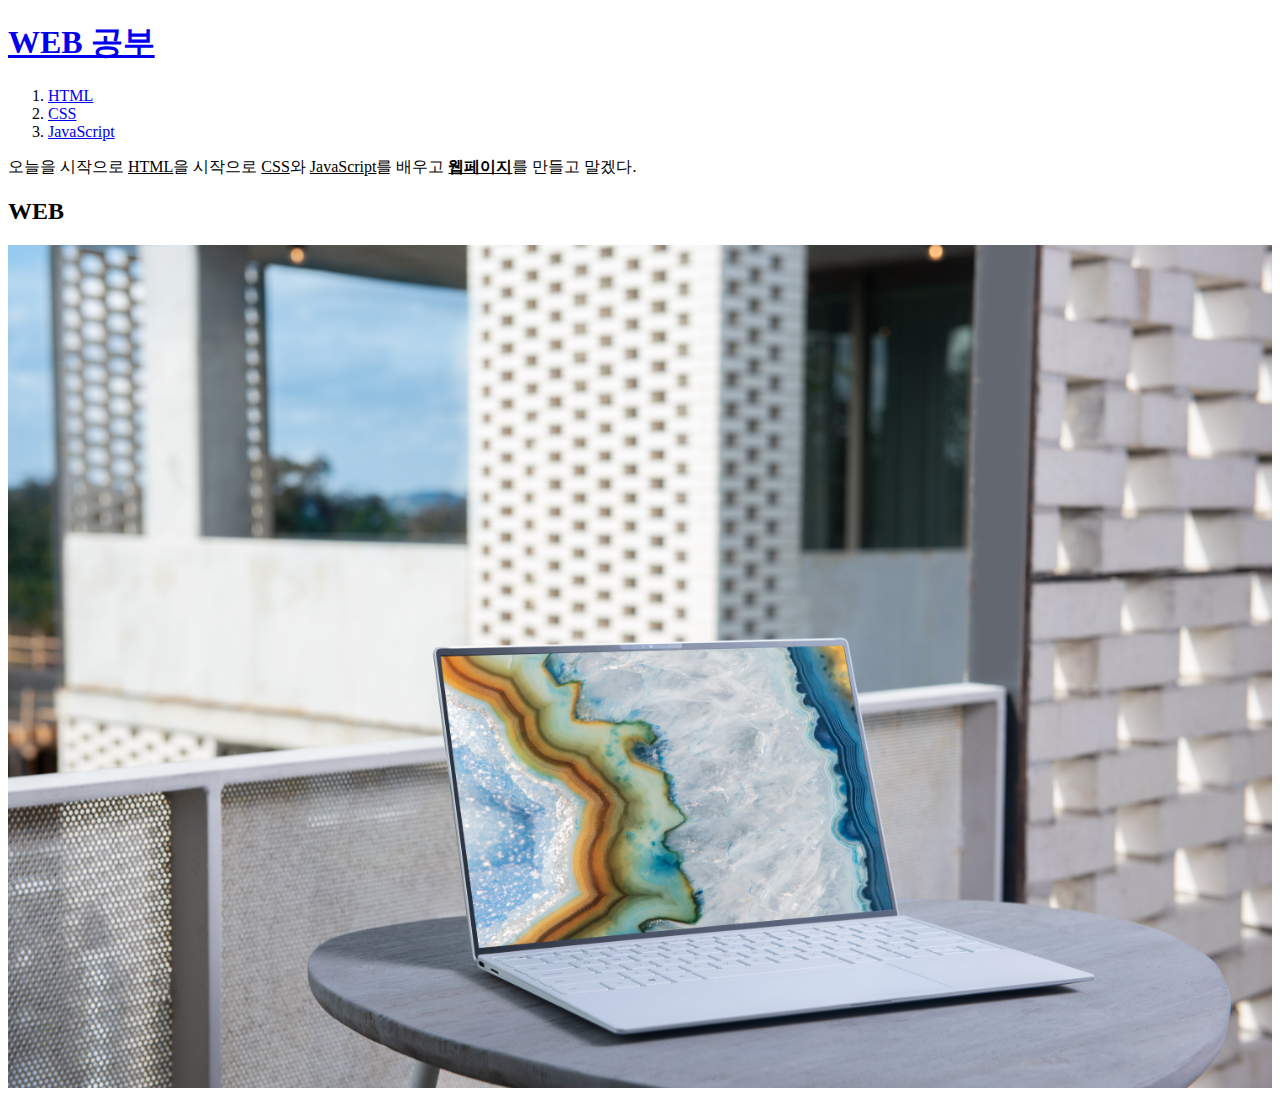
==== index.html @ 2a1bf912 "first version" ====
<!doctype html>
<html>
<head>
  <title>WEB - Home</title>
  <meta charset="utf-8">
</head>

<body>
  <h1><a href="index.html">WEB 공부</a></h1>
  <ol>
    <li><a href="1.html">HTML</a></li>
    <li><a href="2.html">CSS</a></li>
    <li><a href="3.html">JavaScript</a></li>
  </ol>
  오늘을 시작으로 <u>HTML</u>을 시작으로 <u>CSS</u>와 <u>JavaScript</u>를 배우고
  <strong><u>웹페이지</u></strong>를 만들고 말겠다.
  <h2>WEB</h2>
  <img src="coding.jpg" width="100%">
</body>
</html>
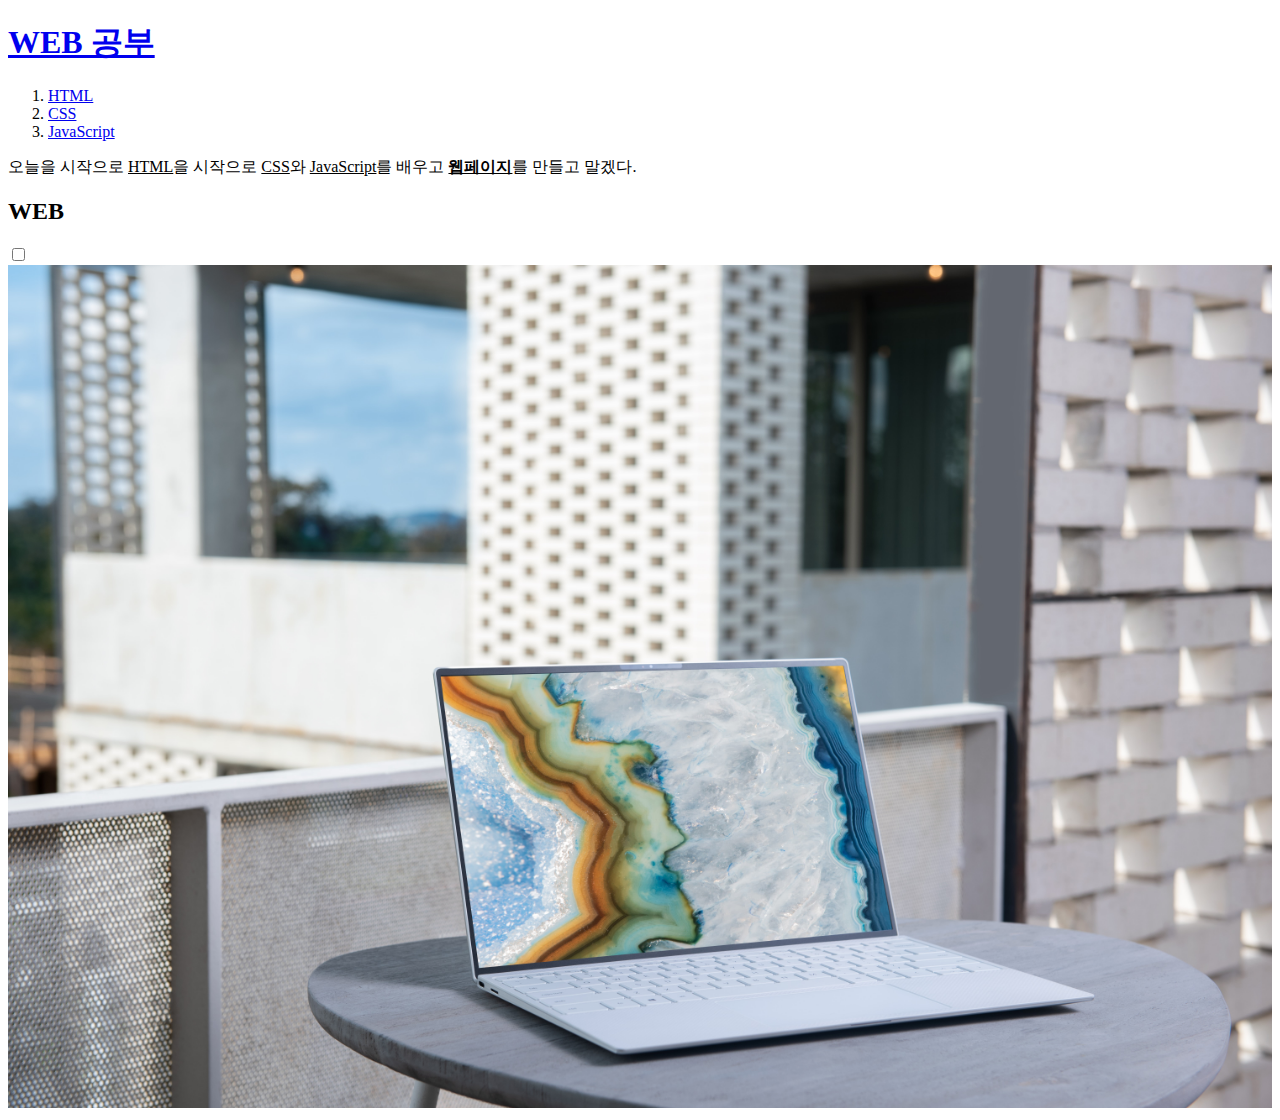
==== commit fe94dd6f: "2" ====
--- a/index.html
+++ b/index.html
@@ -15,6 +15,27 @@
   오늘을 시작으로 <u>HTML</u>을 시작으로 <u>CSS</u>와 <u>JavaScript</u>를 배우고
   <strong><u>웹페이지</u></strong>를 만들고 말겠다.
   <h2>WEB</h2>
+  <input type="checkbox">
   <img src="coding.jpg" width="100%">
+
+  <div id="disqus_thread"></div>
+<script>
+    /**
+    *  RECOMMENDED CONFIGURATION VARIABLES: EDIT AND UNCOMMENT THE SECTION BELOW TO INSERT DYNAMIC VALUES FROM YOUR PLATFORM OR CMS.
+    *  LEARN WHY DEFINING THESE VARIABLES IS IMPORTANT: https://disqus.com/admin/universalcode/#configuration-variables    */
+    /*
+    var disqus_config = function () {
+    this.page.url = PAGE_URL;  // Replace PAGE_URL with your page's canonical URL variable
+    this.page.identifier = PAGE_IDENTIFIER; // Replace PAGE_IDENTIFIER with your page's unique identifier variable
+    };
+    */
+    (function() { // DON'T EDIT BELOW THIS LINE
+    var d = document, s = d.createElement('script');
+    s.src = 'https://web0-11.disqus.com/embed.js';
+    s.setAttribute('data-timestamp', +new Date());
+    (d.head || d.body).appendChild(s);
+    })();
+</script>
+<noscript>Please enable JavaScript to view the <a href="https://disqus.com/?ref_noscript">comments powered by Disqus.</a></noscript>
 </body>
 </html>
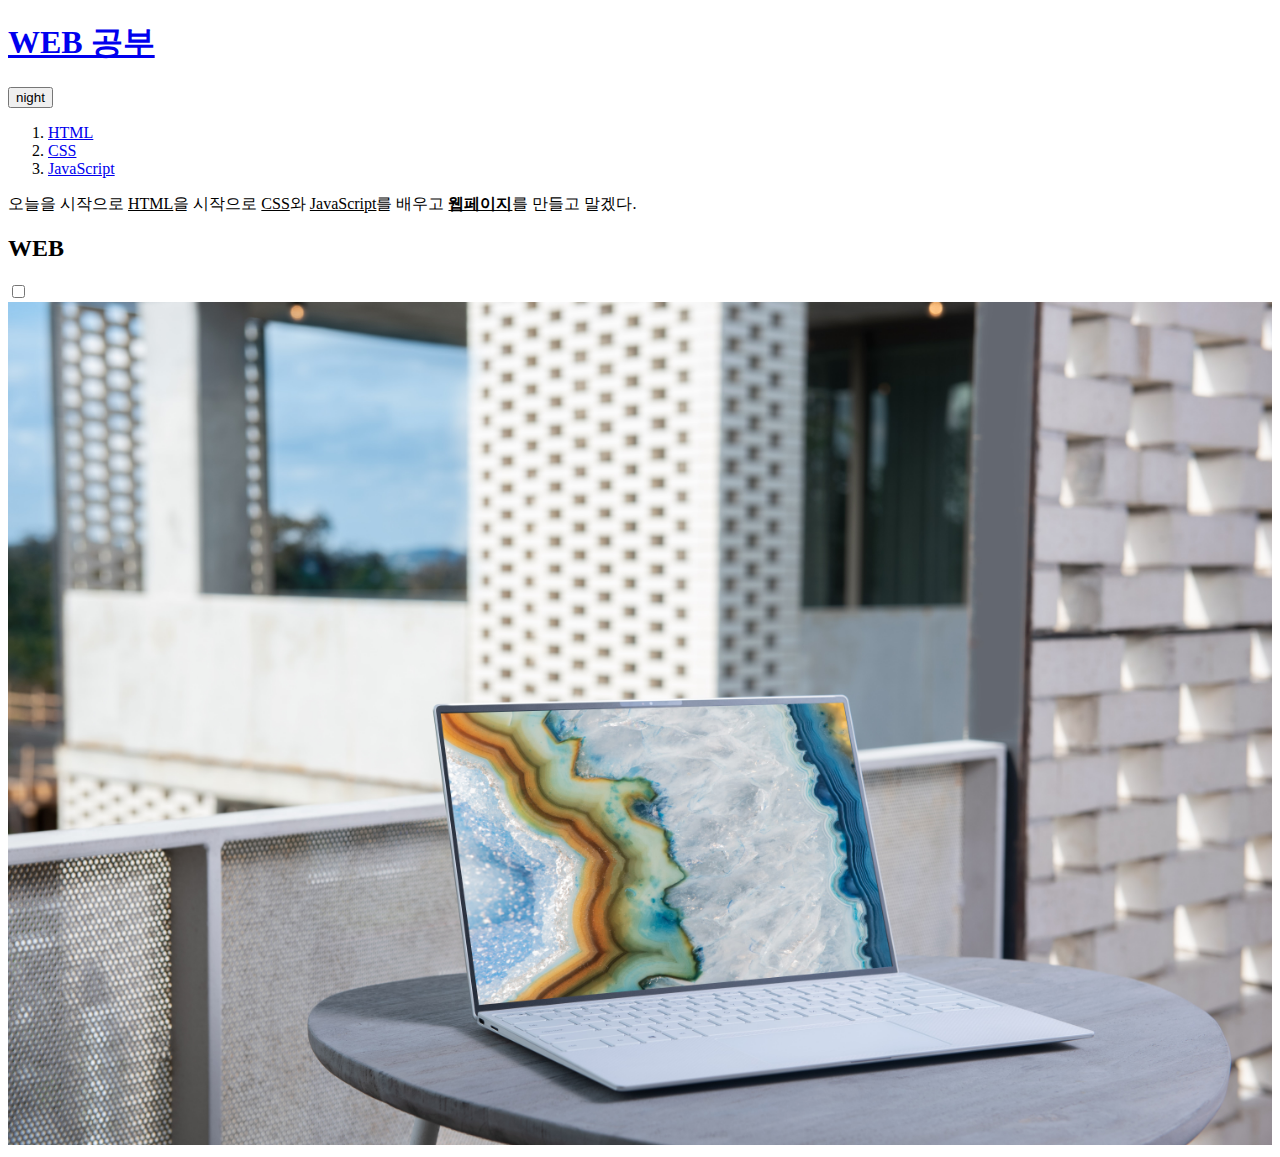
==== commit ad91adad: "Add files via upload" ====
--- a/index.html
+++ b/index.html
@@ -1,41 +1,46 @@
 <!doctype html>
 <html>
-<head>
-  <title>WEB - Home</title>
-  <meta charset="utf-8">
-</head>
+  <head>
+    <title>WEB - Home</title>
+    <meta charset="utf-8">
+    <script src="https://ajax.googleapis.com/ajax/libs/jquery/3.6.0/jquery.min.js"></script>
+    <script src="colors.js"></script>
+  </head>
 
-<body>
-  <h1><a href="index.html">WEB 공부</a></h1>
-  <ol>
-    <li><a href="1.html">HTML</a></li>
-    <li><a href="2.html">CSS</a></li>
-    <li><a href="3.html">JavaScript</a></li>
-  </ol>
-  오늘을 시작으로 <u>HTML</u>을 시작으로 <u>CSS</u>와 <u>JavaScript</u>를 배우고
-  <strong><u>웹페이지</u></strong>를 만들고 말겠다.
-  <h2>WEB</h2>
-  <input type="checkbox">
-  <img src="coding.jpg" width="100%">
+  <body>
+    <h1><a href="index.html">WEB 공부</a></h1>
+    <input id="night_day" type="button" value="night" onclick="
+    nightDayHandler(this);
+    ">
+    <ol>
+      <li><a href="1.html">HTML</a></li>
+      <li><a href="2.html">CSS</a></li>
+      <li><a href="3.html">JavaScript</a></li>
+    </ol>
+    오늘을 시작으로 <u>HTML</u>을 시작으로 <u>CSS</u>와 <u>JavaScript</u>를 배우고
+    <strong><u>웹페이지</u></strong>를 만들고 말겠다.
+    <h2>WEB</h2>
+    <input type="checkbox">
+    <img src="coding.jpg" width="100%">
 
-  <div id="disqus_thread"></div>
-<script>
-    /**
-    *  RECOMMENDED CONFIGURATION VARIABLES: EDIT AND UNCOMMENT THE SECTION BELOW TO INSERT DYNAMIC VALUES FROM YOUR PLATFORM OR CMS.
-    *  LEARN WHY DEFINING THESE VARIABLES IS IMPORTANT: https://disqus.com/admin/universalcode/#configuration-variables    */
-    /*
-    var disqus_config = function () {
-    this.page.url = PAGE_URL;  // Replace PAGE_URL with your page's canonical URL variable
-    this.page.identifier = PAGE_IDENTIFIER; // Replace PAGE_IDENTIFIER with your page's unique identifier variable
-    };
-    */
-    (function() { // DON'T EDIT BELOW THIS LINE
-    var d = document, s = d.createElement('script');
-    s.src = 'https://web0-11.disqus.com/embed.js';
-    s.setAttribute('data-timestamp', +new Date());
-    (d.head || d.body).appendChild(s);
-    })();
-</script>
-<noscript>Please enable JavaScript to view the <a href="https://disqus.com/?ref_noscript">comments powered by Disqus.</a></noscript>
-</body>
+    <div id="disqus_thread"></div>
+  <script>
+      /**
+      *  RECOMMENDED CONFIGURATION VARIABLES: EDIT AND UNCOMMENT THE SECTION BELOW TO INSERT DYNAMIC VALUES FROM YOUR PLATFORM OR CMS.
+      *  LEARN WHY DEFINING THESE VARIABLES IS IMPORTANT: https://disqus.com/admin/universalcode/#configuration-variables    */
+      /*
+      var disqus_config = function () {
+      this.page.url = PAGE_URL;  // Replace PAGE_URL with your page's canonical URL variable
+      this.page.identifier = PAGE_IDENTIFIER; // Replace PAGE_IDENTIFIER with your page's unique identifier variable
+      };
+      */
+      (function() { // DON'T EDIT BELOW THIS LINE
+      var d = document, s = d.createElement('script');
+      s.src = 'https://web0-11.disqus.com/embed.js';
+      s.setAttribute('data-timestamp', +new Date());
+      (d.head || d.body).appendChild(s);
+      })();
+  </script>
+  <noscript>Please enable JavaScript to view the <a href="https://disqus.com/?ref_noscript">comments powered by Disqus.</a></noscript>
+  </body>
 </html>
